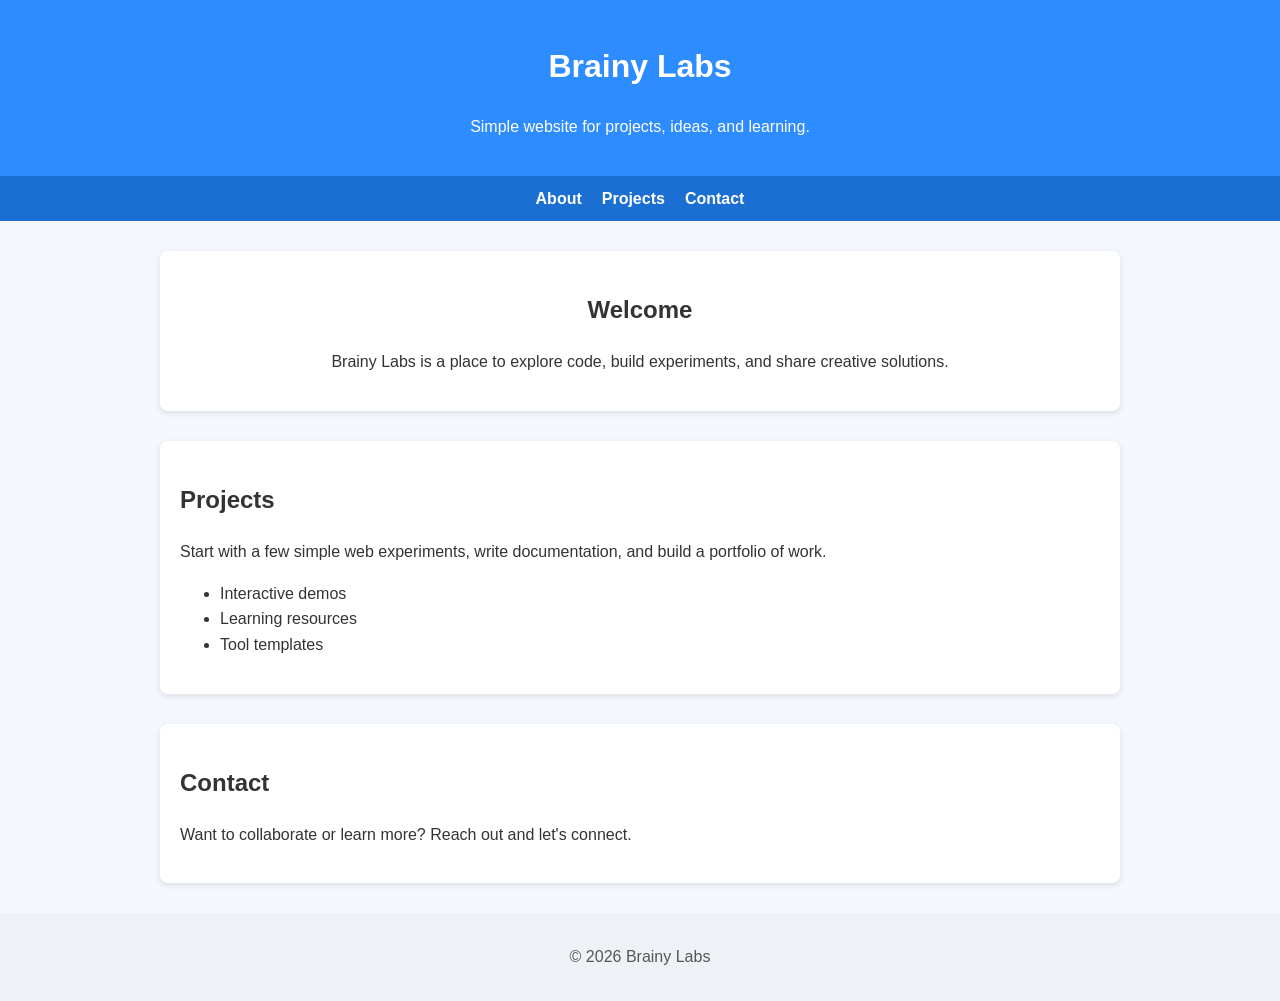
==== main.html @ a1a617ce "updated and created basic site" ====
<!DOCTYPE html>
<html lang="en">
<head>
    <meta charset="UTF-8" />
    <meta name="viewport" content="width=device-width, initial-scale=1.0" />
    <title>Brainy Labs</title>
    <style>
        body {
            font-family: Arial, sans-serif;
            margin: 0;
            line-height: 1.6;
            background: #f4f7fb;
            color: #333;
        }
        header {
            background: #2d8cff;
            color: white;
            padding: 20px 15px;
            text-align: center;
        }
        nav {
            display: flex;
            justify-content: center;
            gap: 20px;
            background: #1b6fd3;
            padding: 10px;
        }
        nav a {
            color: white;
            text-decoration: none;
            font-weight: 600;
        }
        main {
            max-width: 960px;
            margin: 30px auto;
            padding: 0 15px;
        }
        section {
            margin-bottom: 30px;
            background: white;
            border-radius: 8px;
            padding: 20px;
            box-shadow: 0 2px 6px rgba(0,0,0,0.1);
        }
        footer {
            text-align: center;
            padding: 15px;
            background: #eef2f7;
            color: #555;
        }
        .hero {
            text-align: center;
        }
        .hero h1 {
            margin-bottom: 10px;
        }
    </style>
</head>
<body>
    <header>
        <h1>Brainy Labs</h1>
        <p>Simple website for projects, ideas, and learning.</p>
    </header>
    <nav>
        <a href="#about">About</a>
        <a href="#projects">Projects</a>
        <a href="#contact">Contact</a>
    </nav>
    <main>
        <section id="about" class="hero">
            <h2>Welcome</h2>
            <p>Brainy Labs is a place to explore code, build experiments, and share creative solutions.</p>
        </section>
        <section id="projects">
            <h2>Projects</h2>
            <p>Start with a few simple web experiments, write documentation, and build a portfolio of work.</p>
            <ul>
                <li>Interactive demos</li>
                <li>Learning resources</li>
                <li>Tool templates</li>
            </ul>
        </section>
        <section id="contact">
            <h2>Contact</h2>
            <p>Want to collaborate or learn more? Reach out and let's connect.</p>
        </section>
    </main>
    <footer>
        <p>&copy; 2026 Brainy Labs</p>
    </footer>
</body>
</html>
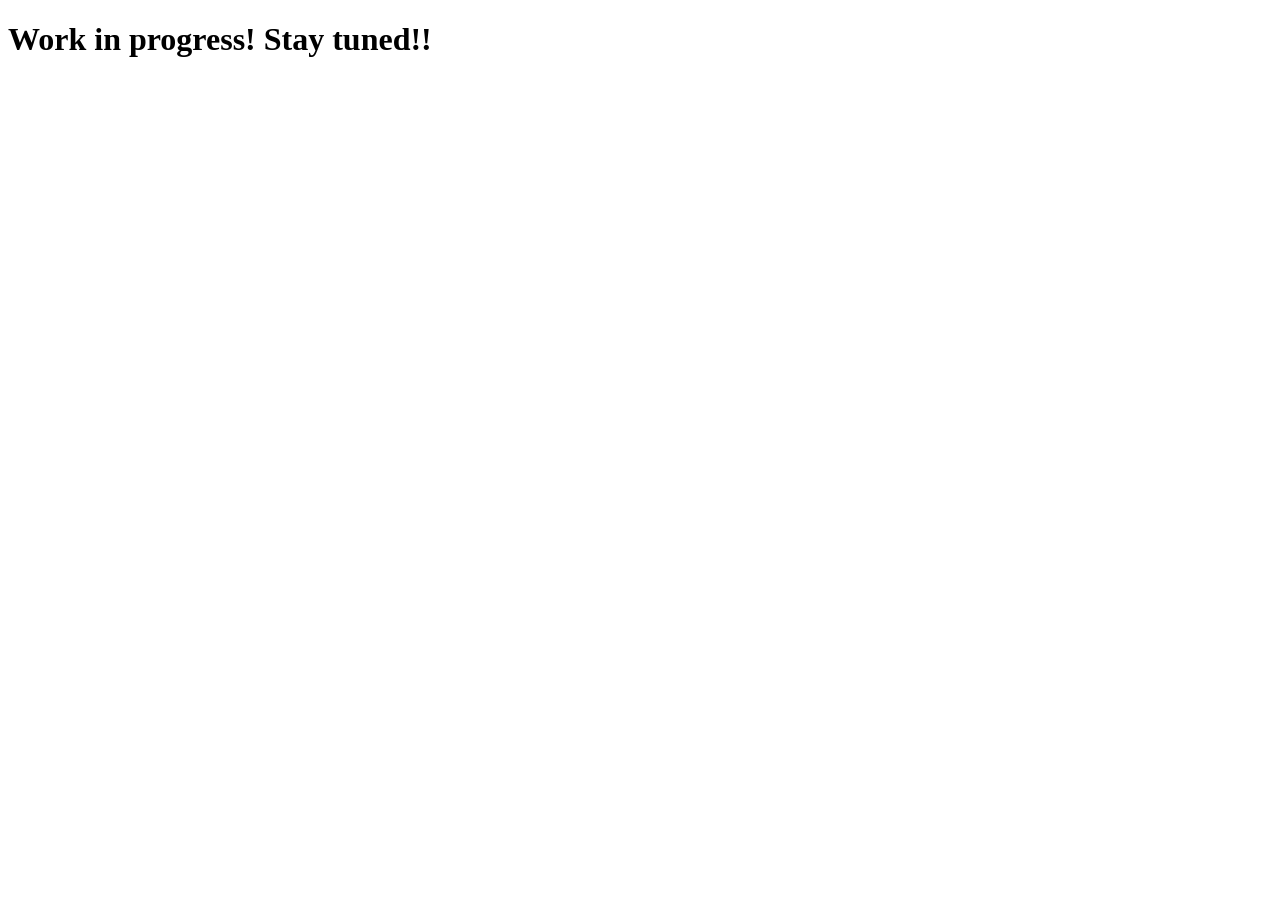
==== commit 0de53e17: "updated main.html, temporary version to build on" ====
--- a/main.html
+++ b/main.html
@@ -1,92 +1,15 @@
 <!DOCTYPE html>
 <html lang="en">
 <head>
-    <meta charset="UTF-8" />
-    <meta name="viewport" content="width=device-width, initial-scale=1.0" />
-    <title>Brainy Labs</title>
-    <style>
-        body {
-            font-family: Arial, sans-serif;
-            margin: 0;
-            line-height: 1.6;
-            background: #f4f7fb;
-            color: #333;
-        }
-        header {
-            background: #2d8cff;
-            color: white;
-            padding: 20px 15px;
-            text-align: center;
-        }
-        nav {
-            display: flex;
-            justify-content: center;
-            gap: 20px;
-            background: #1b6fd3;
-            padding: 10px;
-        }
-        nav a {
-            color: white;
-            text-decoration: none;
-            font-weight: 600;
-        }
-        main {
-            max-width: 960px;
-            margin: 30px auto;
-            padding: 0 15px;
-        }
-        section {
-            margin-bottom: 30px;
-            background: white;
-            border-radius: 8px;
-            padding: 20px;
-            box-shadow: 0 2px 6px rgba(0,0,0,0.1);
-        }
-        footer {
-            text-align: center;
-            padding: 15px;
-            background: #eef2f7;
-            color: #555;
-        }
-        .hero {
-            text-align: center;
-        }
-        .hero h1 {
-            margin-bottom: 10px;
-        }
-    </style>
+    <meta charset="UTF-8">
+    <meta name="viewport" content="width=device-width, initial-scale=1.0">
+    <title>Main Page</title>
+    <link rel="stylesheet" href="styles.css">
 </head>
+
 <body>
-    <header>
-        <h1>Brainy Labs</h1>
-        <p>Simple website for projects, ideas, and learning.</p>
-    </header>
-    <nav>
-        <a href="#about">About</a>
-        <a href="#projects">Projects</a>
-        <a href="#contact">Contact</a>
-    </nav>
-    <main>
-        <section id="about" class="hero">
-            <h2>Welcome</h2>
-            <p>Brainy Labs is a place to explore code, build experiments, and share creative solutions.</p>
-        </section>
-        <section id="projects">
-            <h2>Projects</h2>
-            <p>Start with a few simple web experiments, write documentation, and build a portfolio of work.</p>
-            <ul>
-                <li>Interactive demos</li>
-                <li>Learning resources</li>
-                <li>Tool templates</li>
-            </ul>
-        </section>
-        <section id="contact">
-            <h2>Contact</h2>
-            <p>Want to collaborate or learn more? Reach out and let's connect.</p>
-        </section>
-    </main>
-    <footer>
-        <p>&copy; 2026 Brainy Labs</p>
-    </footer>
+    <h1>Work in progress! Stay tuned!!</h1>
 </body>
+
+
 </html>
